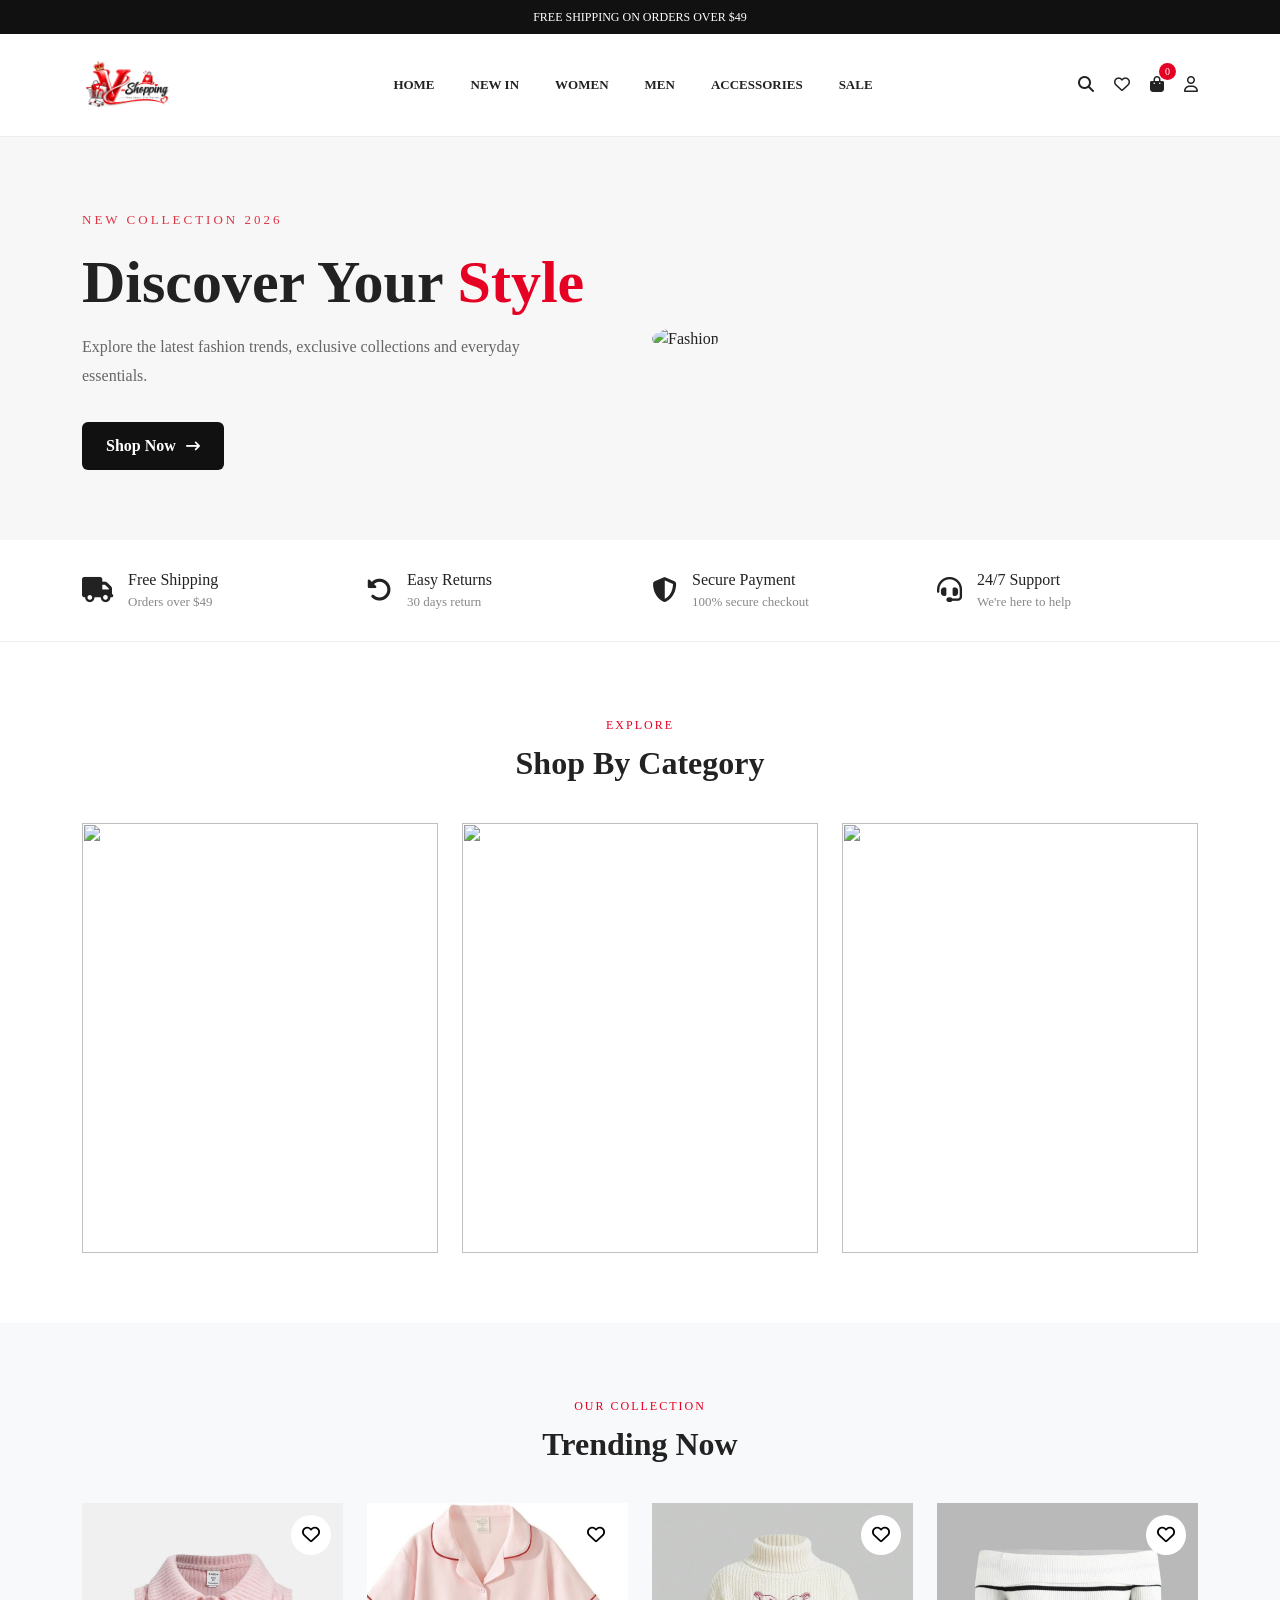
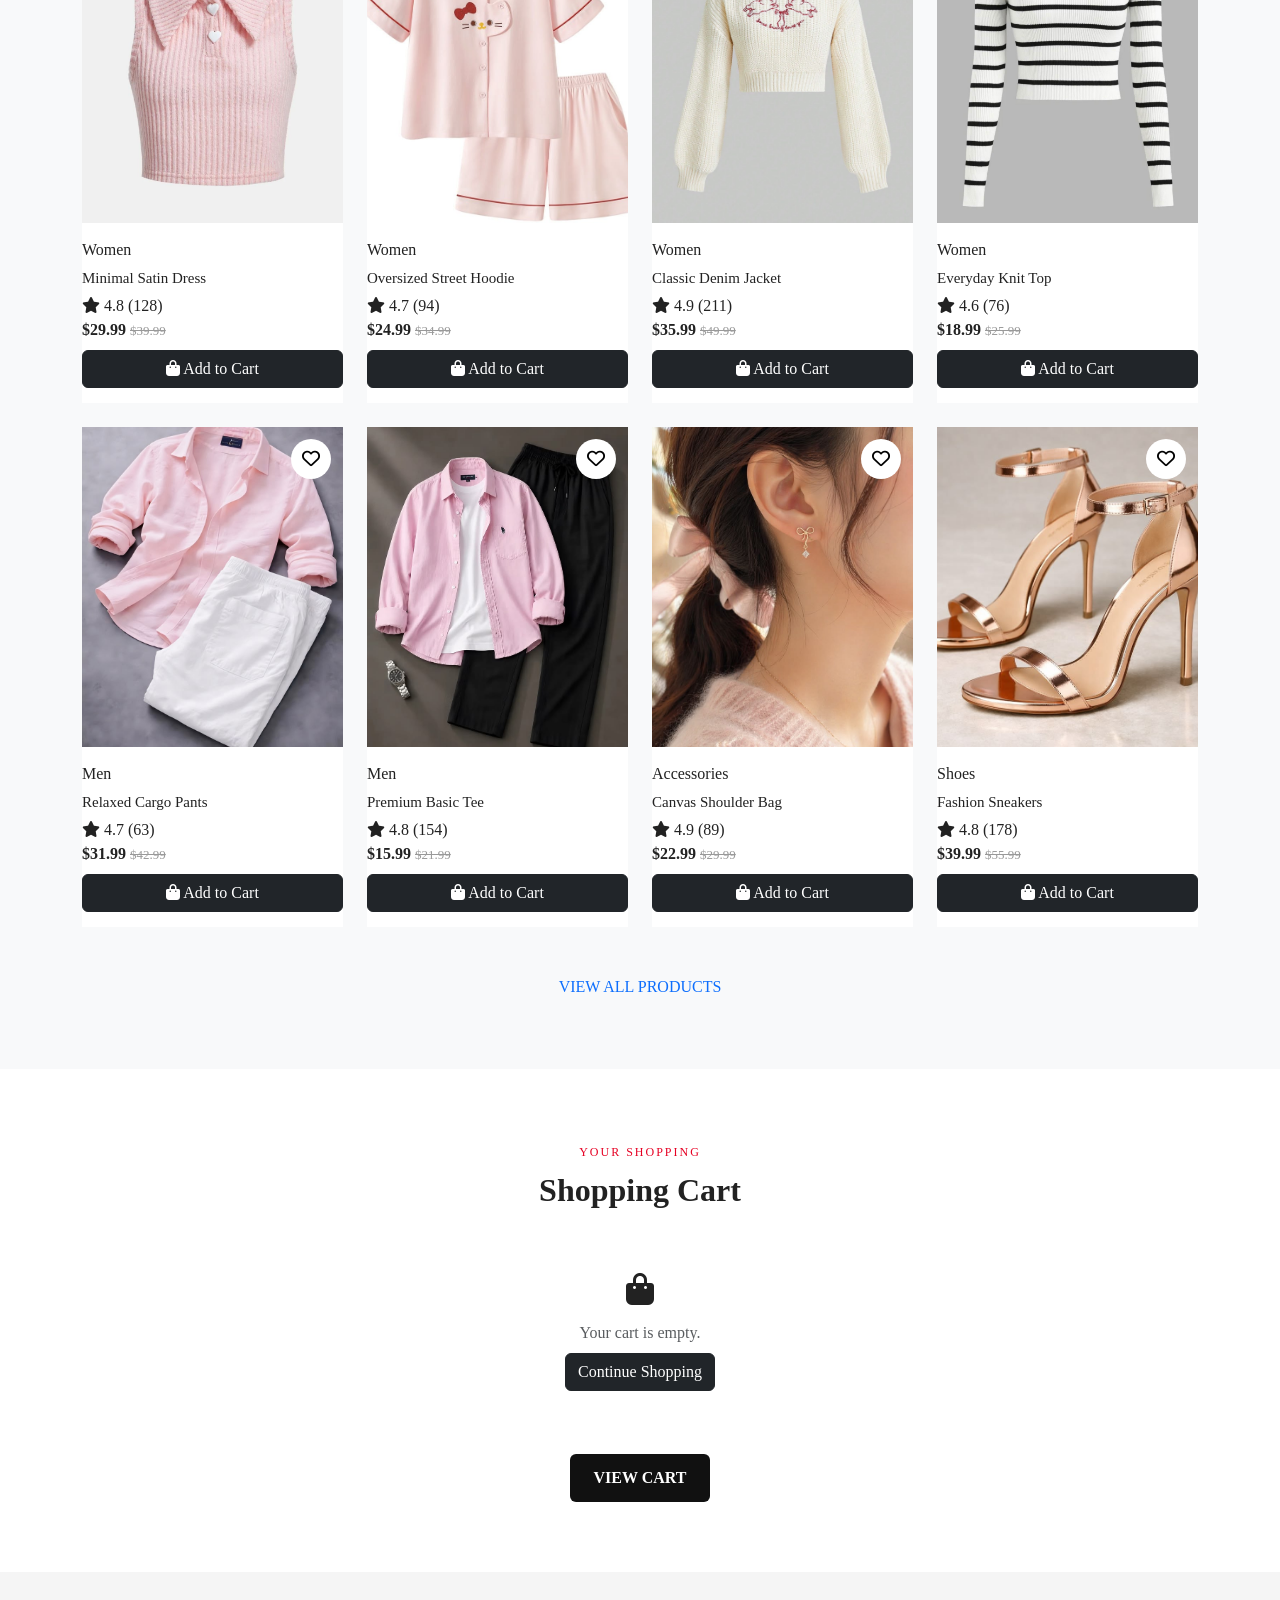
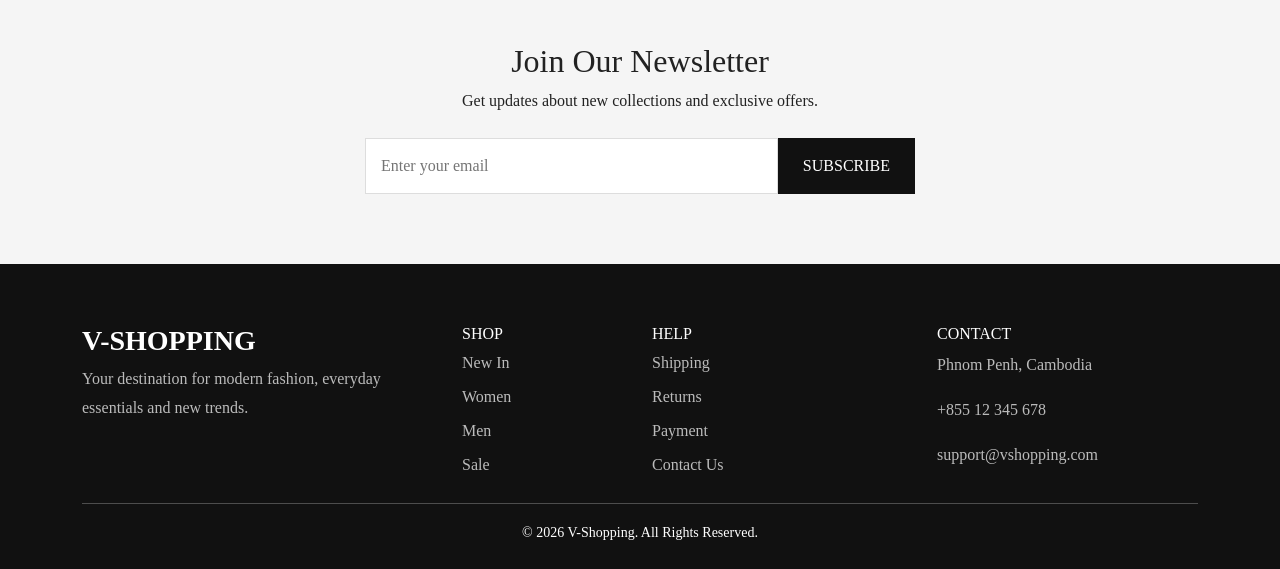
==== index.html @ 61add13b "first commit" ====
<!DOCTYPE html>
<html lang="en">

<head>
    <meta charset="UTF-8">
    <meta name="viewport" content="width=device-width,initial-scale=1">
    <title>V-Shopping | Fashion Store</title>
    <link href="https://cdn.jsdelivr.net/npm/bootstrap@5.3.3/dist/css/bootstrap.min.css" rel="stylesheet">
    <link rel="stylesheet" href="https://cdnjs.cloudflare.com/ajax/libs/font-awesome/6.6.0/css/all.min.css">
    <link rel="stylesheet" href="css/style.css">
    <link rel="stylesheet" href="css/components.css">
    <link rel="stylesheet" href="css/responsive.css">
</head>

<body>
    <div id="navbar"></div>
    <section class="hero">
        <div class="container">
            <div class="row align-items-center">
                <div class="col-lg-6"><span class="hero-small text-danger">NEW COLLECTION 2026</span>
                    <h1>Discover Your <span>Style</span></h1>
                    <p>Explore the latest fashion trends, exclusive collections and everyday essentials.</p>
                    <a href="shop.html" class="btn-main"><span>Shop Now</span><i
                            class="fa-solid fa-arrow-right-long"></i></a>
                </div>
                <div class="col-lg-6"><img class="hero-image"
                        src="https://i.pinimg.com/736x/46/f4/78/46f4787db9555cac9e752cf377bb0a51.jpg" alt="Fashion">
                </div>
            </div>
        </div>
    </section>
    <section class="features">
        <div class="container">
            <div class="row g-4">
                <div class="col-md-3">
                    <div class="feature"><i class="fa-solid fa-truck"></i>
                        <div>
                            <h6>Free Shipping</h6>
                            <p>Orders over $49</p>
                        </div>
                    </div>
                </div>
                <div class="col-md-3">
                    <div class="feature"><i class="fa-solid fa-rotate-left"></i>
                        <div>
                            <h6>Easy Returns</h6>
                            <p>30 days return</p>
                        </div>
                    </div>
                </div>
                <div class="col-md-3">
                    <div class="feature"><i class="fa-solid fa-shield-halved"></i>
                        <div>
                            <h6>Secure Payment</h6>
                            <p>100% secure checkout</p>
                        </div>
                    </div>
                </div>
                <div class="col-md-3">
                    <div class="feature"><i class="fa-solid fa-headset"></i>
                        <div>
                            <h6>24/7 Support</h6>
                            <p>We're here to help</p>
                        </div>
                    </div>
                </div>
            </div>
        </div>
    </section>
    <section class="section">
        <div class="container">
            <div class="section-header"><span>EXPLORE</span>
                <h2>Shop By Category</h2>
            </div>
            <div class="row g-4">
                <div class="col-md-4"><a href="shop.html?category=Women" class="category-card"><img
                            src="https://i.pinimg.com/736x/9f/5b/80/9f5b800d256b875546fbc6e4e560ff9c.jpg">
                        <div>
                            <h3>Women</h3><span>Shop Collection →</span>
                        </div>
                    </a></div>
                <div class="col-md-4"><a href="shop.html?category=Men" class="category-card"><img
                            src="https://i.pinimg.com/736x/59/47/28/594728d05e4ebb7a70e1c7859678d1c3.jpg">
                        <div>
                            <h3>Men</h3><span>Shop Collection →</span>
                        </div>
                    </a></div>
                <div class="col-md-4"><a href="shop.html?category=Accessories" class="category-card"><img
                            src="https://i.pinimg.com/736x/f9/41/a9/f941a99f9e21cfb7e39baea6de33b6ce.jpg">
                        <div>
                            <h3>Accessories</h3><span>Shop Collection →</span>
                        </div>
                    </a></div>
            </div>
        </div>
    </section>
    <section class="section bg-light">
        <div class="container">
            <div class="section-header"><span>OUR COLLECTION</span>
                <h2>Trending Now</h2>
            </div>
            <div class="row g-4" id="homeProducts"></div>
            <div class="text-center mt-5"><a href="shop.html" class="btn-outline-main">VIEW ALL PRODUCTS</a></div>
        </div>
    </section>
    <!-- HOME CART PREVIEW -->
    <section class="section" id="homeCartSection">
        <div class="container">

            <div class="section-header">
                <span>YOUR SHOPPING</span>
                <h2>Shopping Cart</h2>
            </div>

            <div id="homeCartProducts">
                <!-- Cart products will appear here -->
            </div>

            <div class="text-center mt-4">
                <a href="cart.html" class="btn-main">
                    VIEW CART
                </a>
            </div>

        </div>
    </section>
    <section class="newsletter">
        <div class="container text-center">
            <h2>Join Our Newsletter</h2>
            <p>Get updates about new collections and exclusive offers.</p>
            <div class="newsletter-form"><input type="email" id="newsletterEmail" placeholder="Enter your email"><button
                    onclick="subscribeNewsletter()">SUBSCRIBE</button></div>
        </div>
    </section>

    <!-- Quick Scroll Up Button -->
    <button id="scrollTopBtn" class="quick-action" title="Scroll to top">
        <i class="fa-solid fa-arrow-up"></i>
    </button>

    <div id="footer"></div>
    <script src="js/products.js"></script>
    <script src="js/app.js"></script>
    <script src="js/cart.js"></script>
    <script src="js/wishlist.js"></script>
    <script src="https://cdn.jsdelivr.net/npm/bootstrap@5.3.3/dist/js/bootstrap.bundle.min.js"></script>
</body>

</html>
---- css/style.css ----
* {
  box-sizing: border-box;
}
body {
  margin: 0;
  font-family: Arial, Helvetica, sans-serif;
  color: #222;
  font-family: "Poppins";
}
a {
  text-decoration: none;
}
.top-bar {
  background: #111;
  color: #fff;
  text-align: center;
  padding: 8px;
  font-size: 12px;
}
.main-navbar {
  background: #fff;
  border-bottom: 1px solid #eee;
  padding: 16px 0;
}
.logo-brand{
  width: 90px !important;
  height: 60px !important;

}
.nav-link {
  color: #222 !important;
  font-size: 13px;
  font-weight: 600;
  margin: 0 10px;
}
.nav-link:hover {
  color: #e60023 !important;
}

.nav-icons {
  display: flex;
  gap: 20px;
  align-items: center;
}
.nav-icons a {
  color: #222;
  position: relative;
}
.cart-count {
  position: absolute;
  background: #e60023;
  color: white;
  border-radius: 50%;
  width: 17px;
  height: 17px;
  font-size: 10px;
  text-align: center;
  line-height: 17px;
  top: -10px;
  right: -12px;
}
.hero {
  background: #f7f7f7;
  padding: 70px 0;
}
.hero-small {
  font-size: 13px;
  letter-spacing: 3px;
}
.hero h1 {
  font-size: 60px;
  font-weight: 800;
  margin: 15px 0;
}
.hero h1 span {
  color: #e60023;
}
.hero p {
  color: #666;
  max-width: 500px;
  line-height: 1.8;
}
.hero-image {
  width: 400px;
  height: 400px;
  border-radius: 50%;
  object-fit: cover;

  /* Smooth animation */
  animation: heroFloat 4s ease-in-out infinite;
  transition:
    transform 0.4s ease,
    box-shadow 0.4s ease;
}
/* Floating animation */
@keyframes heroFloat {
  0% {
    transform: translateY(0) scale(1) rotate(0deg);
  }

  50% {
    transform: translateY(-15px) scale(1.03) rotate(1deg);
  }

  100% {
    transform: translateY(0) scale(1) rotate(0deg);
  }
}

/* Hover effect */
.hero-image:hover {
  transform: scale(1.05) rotate(0deg);
  box-shadow: 0 20px 40px rgba(0, 0, 0, 0.15);
}

.btn-main {
  display: inline-flex;
  align-items: center;
  gap: 10px;
  padding: 12px 24px;
  background-color: #111;
  color: #fff;
  text-decoration: none;
  font-size: 16px;
  font-weight: 600;
  border-radius: 6px;
  transition: all 0.3s ease;
  margin-top: 15px;
}
.btn-main:hover {
  background-color: #fff;
  color: #000;
  transform: translateY(-2px);
}
.btn-main i {
  font-size: 14px;
  transition: transform 0.3s ease;
}
.btn-main:hover i {
  transform: translateX(5px);
}
.features {
  padding: 30px 0;
  border-bottom: 1px solid #eee;
}
.feature {
  display: flex;
  gap: 15px;
  align-items: center;
}
.feature i {
  font-size: 25px;
}
.feature h6 {
  margin: 0;
}
.feature p {
  margin: 3px 0 0;
  color: #888;
  font-size: 13px;
}
.section {
  padding: 70px 0;
}
.section-header {
  text-align: center;
  margin-bottom: 40px;
}
.section-header span {
  color: #e60023;
  font-size: 12px;
  letter-spacing: 2px;
}
.section-header h2 {
  font-weight: 800;
  margin-top: 8px;
}
.category-card {
  display: block;
  position: relative;
  overflow: hidden;
  color: #fff;
}
.category-card img {
  width: 100%;
  height: 430px;
  object-fit: cover;
  transition: 0.4s;
}
.category-card:hover img {
  transform: scale(1.05);
}
.category-card div {
  position: absolute;
  bottom: 25px;
  left: 25px;
}
.category-card h3 {
  font-weight: 800;
}
.newsletter {
  background: #f5f5f5;
  padding: 70px 0;
}
.newsletter-form {
  display: flex;
  max-width: 550px;
  margin: 25px auto 0;
}
.newsletter-form input {
  flex: 1;
  padding: 15px;
  border: 1px solid #ddd;
}
.newsletter-form button {
  background: #111;
  color: #fff;
  border: none;
  padding: 0 25px;
}
.footer {
  background: #111;
  color: #fff;
  padding: 60px 0 25px;
}
.footer h3 {
  font-weight: 800;
}
.footer a {
  display: block;
  color: #bbb;
  margin-bottom: 10px;
}
.footer p {
  color: #bbb;
  line-height: 1.8;
}
.page-header {
  background: #f7f7f7;
  text-align: center;
  padding: 55px 0;
}
.page-header h1 {
  font-size: 42px;
  font-weight: 800;
}
.page-header p {
  color: #777;
}
.shop-toolbar {
  display: flex;
  justify-content: space-between;
  align-items: center;
  margin-bottom: 30px;
}
.shop-actions {
  display: flex;
  gap: 10px;
}
.shop-actions input {
  width: 250px;
}
.shop-actions select {
  width: 200px;
}
.auth-section {
  min-height: 70vh;
  display: flex;
  justify-content: center;
  align-items: center;
  background: #f7f7f7;
}
.auth-box {
  width: 450px;
  max-width: 90%;
  background: #fff;
  padding: 40px;
}
.auth-box h2 {
  font-weight: 800;
}
.auth-box .form-control {
  margin-bottom: 15px;
  padding: 13px;
  border-radius: 0;
}
.auth-bottom {
  text-align: center;
  margin-top: 25px;
}

/* ================================
   Quick Scroll Up Button
================================ */

.quick-action {
  position: fixed;
  right: 25px;
  bottom: 25px;

  width: 50px;
  height: 50px;

  border: none;
  border-radius: 50%;

  background: #e63946;
  color: #fff;

  display: flex;
  align-items: center;
  justify-content: center;

  font-size: 20px;

  cursor: pointer;

  opacity: 0;
  visibility: hidden;

  z-index: 99999;

  box-shadow: 0 5px 15px rgba(0, 0, 0, 0.2);

  transition: all 0.3s ease;
}

.quick-action.show {
  opacity: 1;
  visibility: visible;
}

.quick-action:hover {
  background: #c1121f;
  transform: translateY(-4px);
}
.cart-preview-image{
  width: 300px;
  height: 300px;
}
---- css/components.css ----
.product-card {
  background: #fff;
  transition: 0.3s;
}
.product-card:hover {
  transform: translateY(-5px);
}
.product-image {
  position: relative;
  overflow: hidden;
}
.product-image img {
  width: 100%;
  height: 320px;
  object-fit: cover;
  transition: 0.4s;
}
.product-card:hover img {
  transform: scale(1.04);
}
.product-info {
  padding: 15px 0;
}
.product-info small {
  color: #888;
}
.product-info h5 {
  font-size: 15px;
  margin: 7px 0;
}
.product-info del {
  color: #999;
  font-size: 13px;
}
.wishlist-btn {
  position: absolute;
  top: 12px;
  right: 12px;
  width: 40px;
  height: 40px;
  border: none;
  border-radius: 50%;
  background: #fff;
}
.filter-box {
  padding: 20px;
  border: 1px solid #eee;
}
.filter-list button {
  display: block;
  width: 100%;
  text-align: left;
  border: none;
  background: transparent;
  padding: 8px 0;
}
.filter-list button:hover {
  color: #e60023;
}
.cart-item {
  display: flex;
  align-items: center;
  gap: 20px;
  border-bottom: 1px solid #eee;
  padding: 20px 0;
}
.cart-item img {
  width: 120px;
  height: 140px;
  object-fit: cover;
}
.cart-info {
  flex: 1;
}
.quantity {
  display: flex;
  align-items: center;
  gap: 12px;
}
.quantity button {
  border: 1px solid #ddd;
  background: #fff;
  width: 32px;
  height: 32px;
}
.remove-btn {
  border: none;
  background: transparent;
  color: #e60023;
}
.summary-box,
.checkout-box,
.profile-box {
  border: 1px solid #eee;
  padding: 25px;
  background: #fff;
}
.summary-line,
.summary-total {
  display: flex;
  justify-content: space-between;
  margin: 15px 0;
}
.summary-total {
  font-size: 20px;
}
.empty-cart {
  text-align: center;
  padding: 80px 20px;
}
.empty-cart i {
  font-size: 60px;
  color: #ccc;
  margin-bottom: 20px;
}
.product-detail-image {
  width: 100%;
  max-height: 700px;
  object-fit: cover;
}
.product-title {
  font-size: 36px;
  font-weight: 700;
  margin: 15px 0;
}
.detail-price {
  font-size: 28px;
  font-weight: 700;
  margin: 20px 0;
}
.detail-price del {
  font-size: 17px;
  color: #999;
  margin-left: 10px;
}
.rating {
  margin: 15px 0;
}
.rating span {
  color: #777;
  margin-left: 10px;
}
.size-options {
  display: flex;
  gap: 10px;
  margin-top: 12px;
}
.size-options button {
  min-width: 50px;
  padding: 10px;
  border: 1px solid #ccc;
  background: #fff;
}
.detail-actions {
  display: flex;
  gap: 10px;
}
.wishlist-detail {
  width: 55px;
  border: 1px solid #222;
  background: #fff;
}
.product-description {
  border-top: 1px solid #eee;
  margin-top: 30px;
  padding-top: 25px;
}
.order-card {
  border: 1px solid #eee;
  padding: 25px;
  margin-top: 20px;
}
.status {
  color: #198754;
  background: #e9f7ef;
  padding: 5px 12px;
}

.wishlist-btn {
    position: absolute;
    top: 12px;
    right: 12px;
    width: 40px;
    height: 40px;
    border: none;
    border-radius: 50%;
    background: white;
    display: flex;
    align-items: center;
    justify-content: center;
    cursor: pointer;
    transition: 0.3s;
    z-index: 5;
}

.wishlist-btn i {
    font-size: 18px;
    transition: 0.3s;
}

.wishlist-btn.active i {
    color: #e60023;
}

.wishlist-btn:hover i {
    color: #e60023;
    transform: scale(1.15);
}
---- css/responsive.css ----
@media (max-width: 991px) {
  .hero h1 {
    font-size: 45px;
  }
  .hero-image {
    height: 400px;
    margin-top: 30px;
  }
  .nav-icons {
    margin-top: 20px;
  }
}
@media (max-width: 768px) {
  .hero {
    padding: 40px 0;
  }
  .hero h1 {
    font-size: 38px;
  }
  .hero-image {
    height: 320px;
  }
  .section {
    padding: 45px 0;
  }
  .category-card img {
    height: 300px;
  }
  .shop-toolbar {
    display: block;
  }
  .shop-actions {
    margin-top: 15px;
    display: block;
  }
  .shop-actions input,
  .shop-actions select {
    width: 100%;
    margin-bottom: 10px;
  }
  .cart-item {
    flex-wrap: wrap;
  }
  .cart-item img {
    width: 90px;
    height: 110px;
  }
  .product-title {
    font-size: 28px;
  }
}
@media (max-width: 576px) {
  .logo {
    font-size: 21px;
  }
  .hero h1 {
    font-size: 32px;
  }
  .hero-image {
    height: 260px;
  }
  .newsletter-form {
    display: block;
  }
  .newsletter-form input,
  .newsletter-form button {
    width: 100%;
    height: 50px;
  }
}
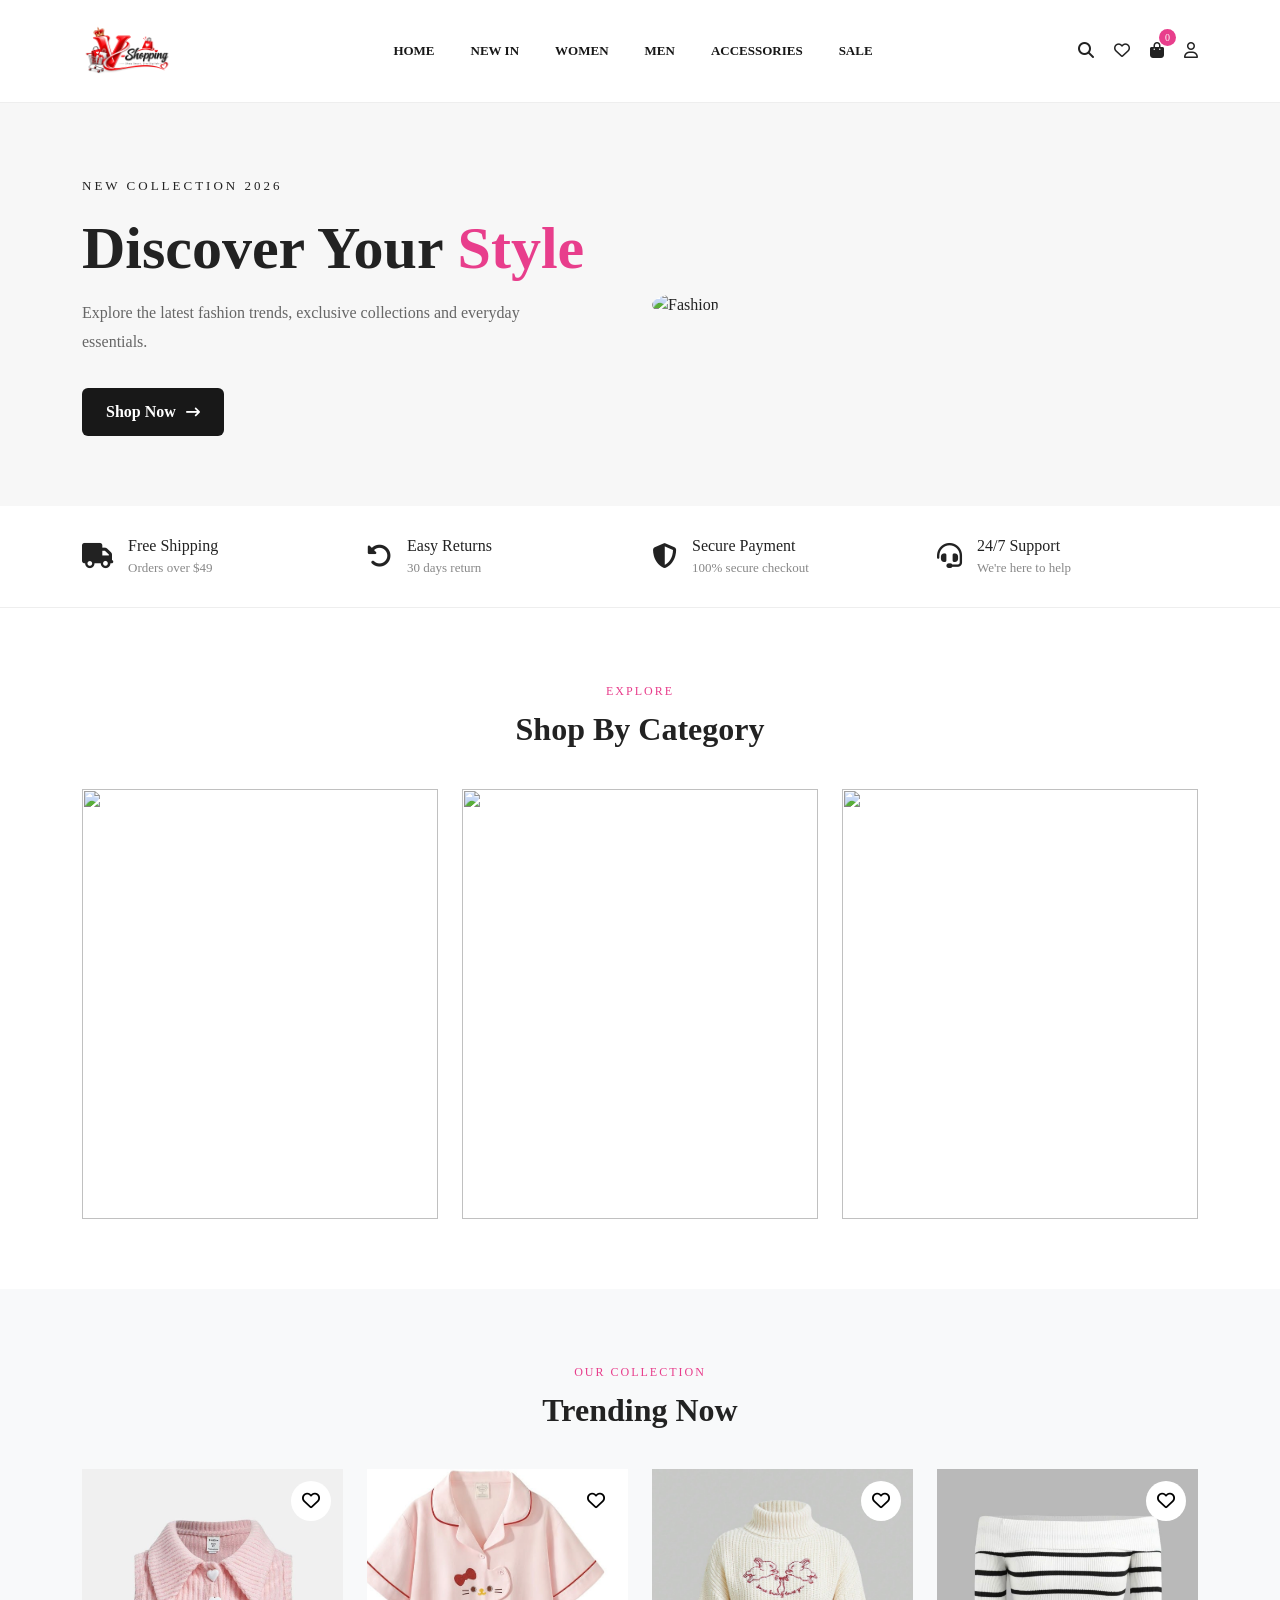
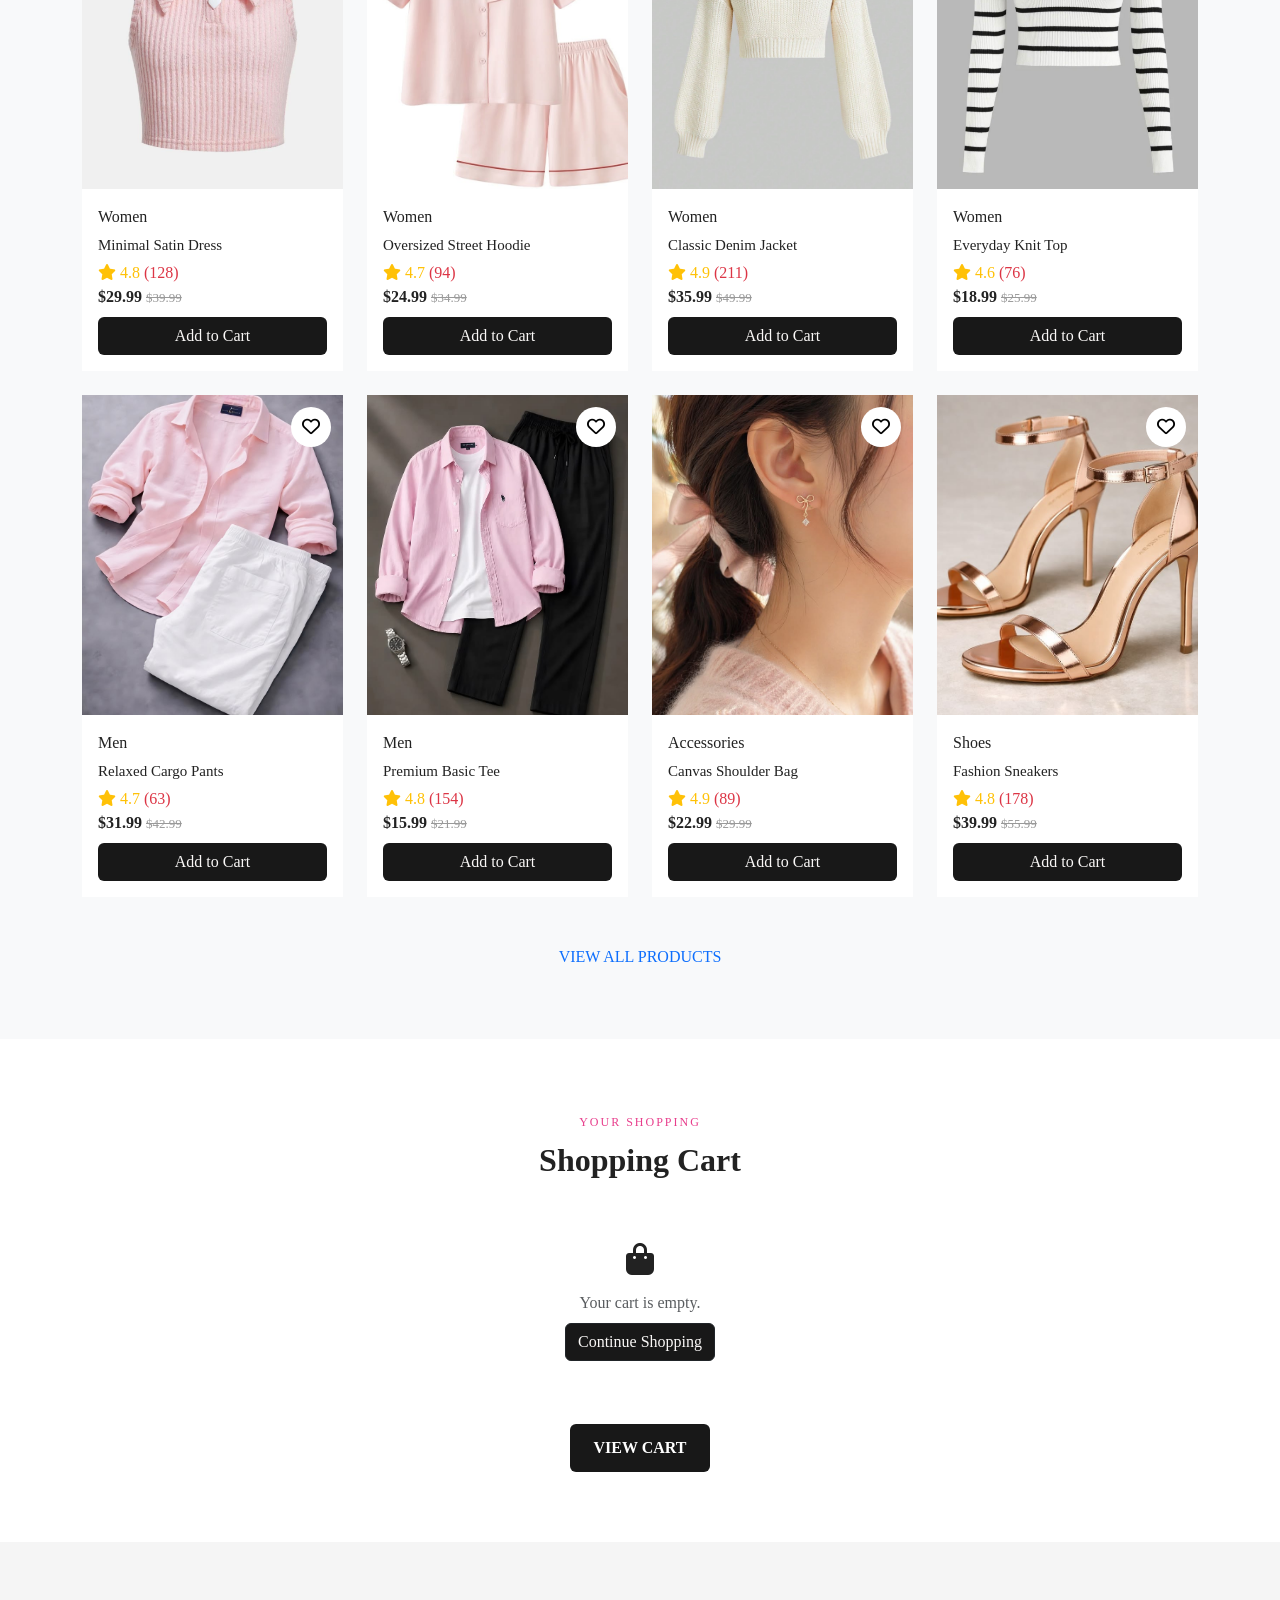
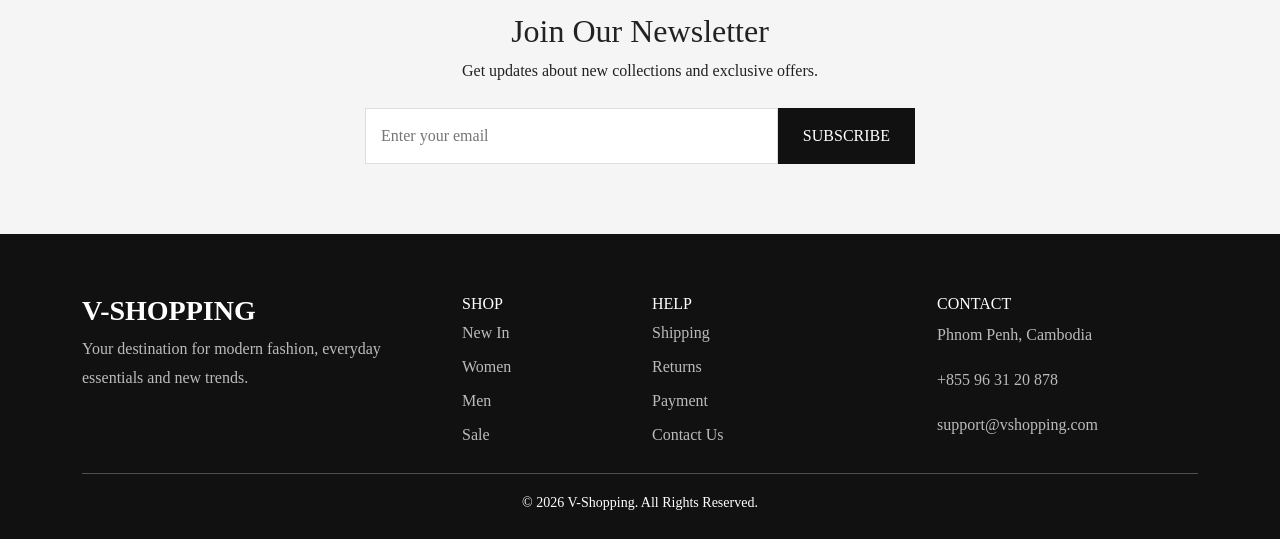
==== commit 5628a34c: "first commit" ====
--- a/index.html
+++ b/index.html
@@ -17,7 +17,7 @@
     <section class="hero">
         <div class="container">
             <div class="row align-items-center">
-                <div class="col-lg-6"><span class="hero-small text-danger">NEW COLLECTION 2026</span>
+                <div class="col-lg-6"><span class="hero-small">NEW COLLECTION 2026</span>
                     <h1>Discover Your <span>Style</span></h1>
                     <p>Explore the latest fashion trends, exclusive collections and everyday essentials.</p>
                     <a href="shop.html" class="btn-main"><span>Shop Now</span><i
--- a/css/style.css
+++ b/css/style.css
@@ -1,3 +1,11 @@
+@import url("https://fonts.googleapis.com/css2?family=Inter:wght@400;500;600;700;800&display=swap");
+:root {
+  --dark: #181818;
+  --pink: #e83e8c;
+  --light: #faf8f7;
+  --muted: #777;
+  --line: #eee;
+}
 * {
   box-sizing: border-box;
 }
@@ -10,31 +18,25 @@
 a {
   text-decoration: none;
 }
-.top-bar {
-  background: #111;
-  color: #fff;
-  text-align: center;
-  padding: 8px;
-  font-size: 12px;
-}
+
 .main-navbar {
   background: #fff;
   border-bottom: 1px solid #eee;
   padding: 16px 0;
 }
-.logo-brand{
+.logo-brand{ 
   width: 90px !important;
   height: 60px !important;
 
 }
 .nav-link {
-  color: #222 !important;
+  color: var(--dark);
   font-size: 13px;
   font-weight: 600;
   margin: 0 10px;
 }
 .nav-link:hover {
-  color: #e60023 !important;
+  color: var(--pink) !important;
 }
 
 .nav-icons {
@@ -48,7 +50,7 @@
 }
 .cart-count {
   position: absolute;
-  background: #e60023;
+  background: var(--pink);
   color: white;
   border-radius: 50%;
   width: 17px;
@@ -73,7 +75,7 @@
   margin: 15px 0;
 }
 .hero h1 span {
-  color: #e60023;
+  color: var(--pink);
 }
 .hero p {
   color: #666;
@@ -118,7 +120,7 @@
   align-items: center;
   gap: 10px;
   padding: 12px 24px;
-  background-color: #111;
+  background-color: var(--dark) !important;
   color: #fff;
   text-decoration: none;
   font-size: 16px;
@@ -128,9 +130,9 @@
   margin-top: 15px;
 }
 .btn-main:hover {
-  background-color: #fff;
-  color: #000;
-  transform: translateY(-2px);
+  background-color: var(--pink) !important;
+  color: var(--line);
+  transform: translateY(-2px) !important;
 }
 .btn-main i {
   font-size: 14px;
@@ -139,6 +141,17 @@
 .btn-main:hover i {
   transform: translateX(5px);
 }
+
+.btn{
+  background-color: var(--dark);
+  color: var(--light);
+}
+.btn:hover{
+  background-color: var(--pink);
+  color: var(--light);
+}
+
+
 .features {
   padding: 30px 0;
   border-bottom: 1px solid #eee;
@@ -167,7 +180,7 @@
   margin-bottom: 40px;
 }
 .section-header span {
-  color: #e60023;
+  color: var(--pink);
   font-size: 12px;
   letter-spacing: 2px;
 }
